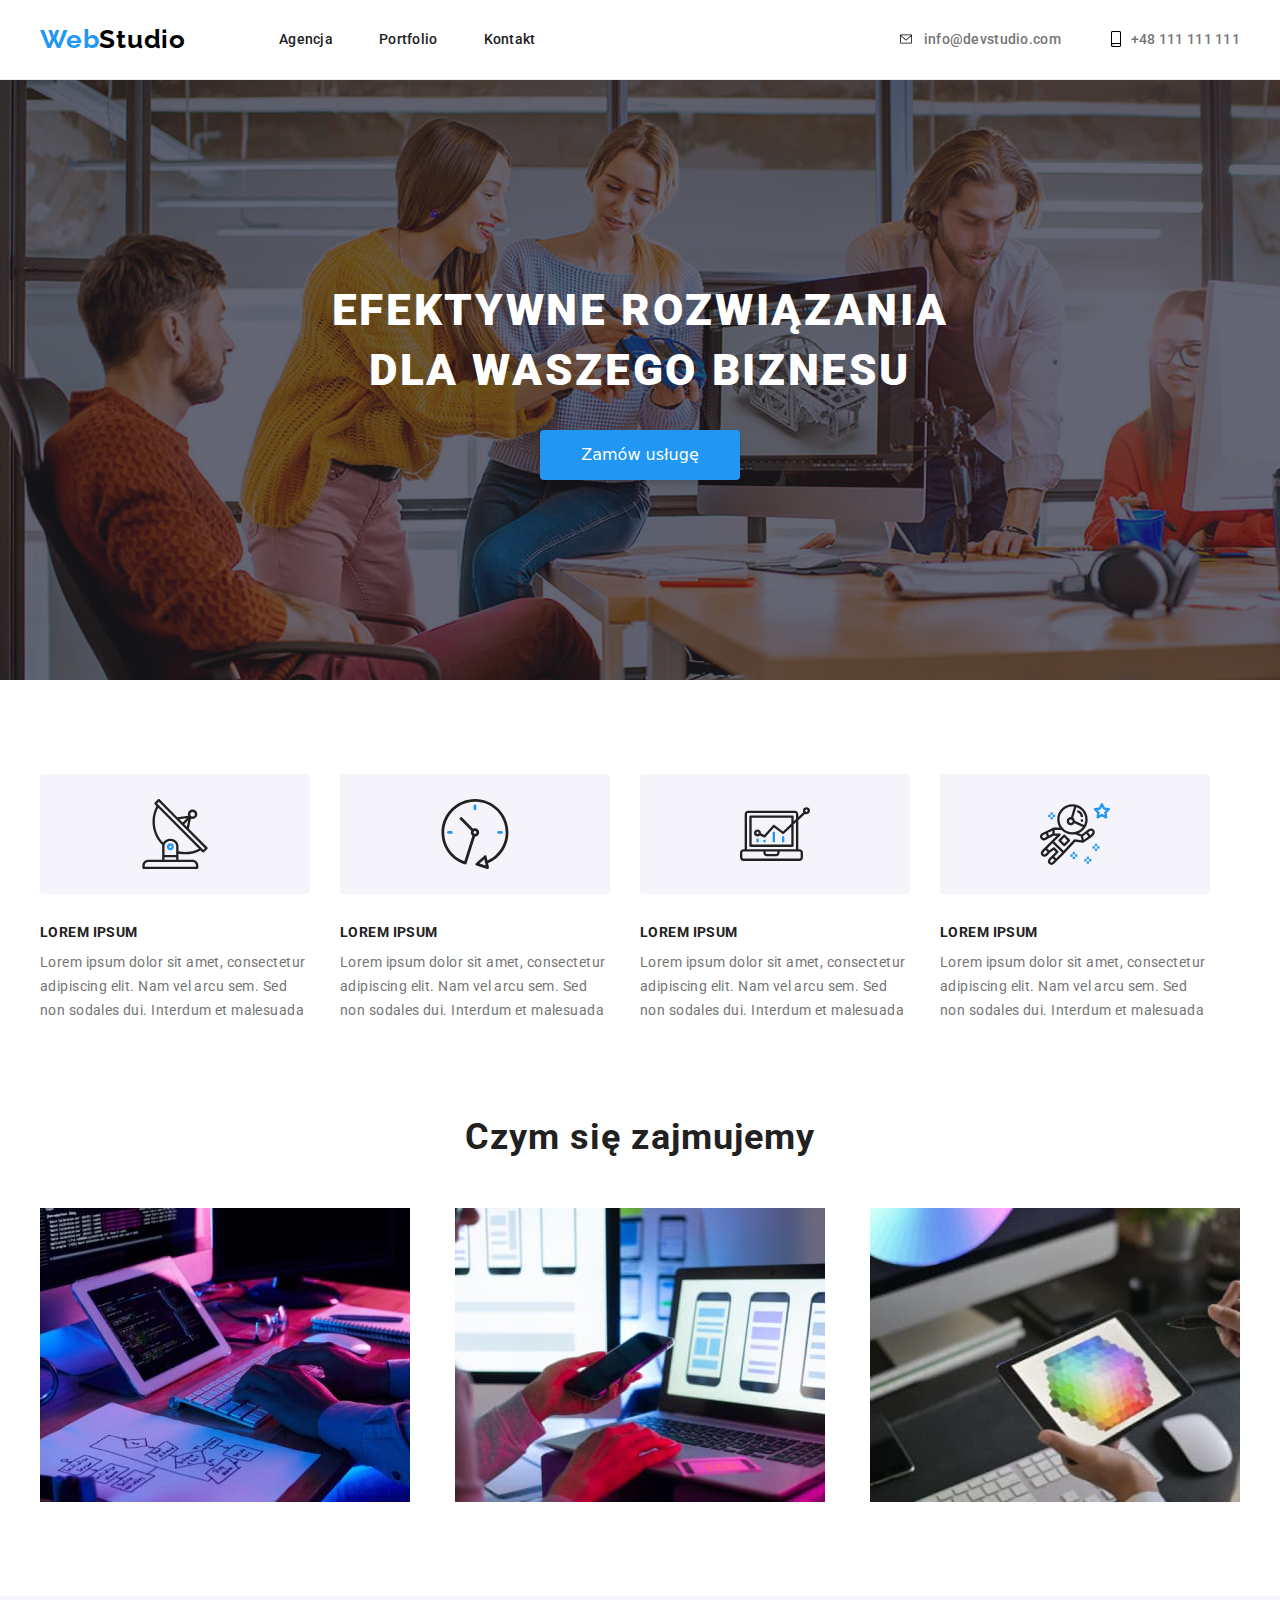
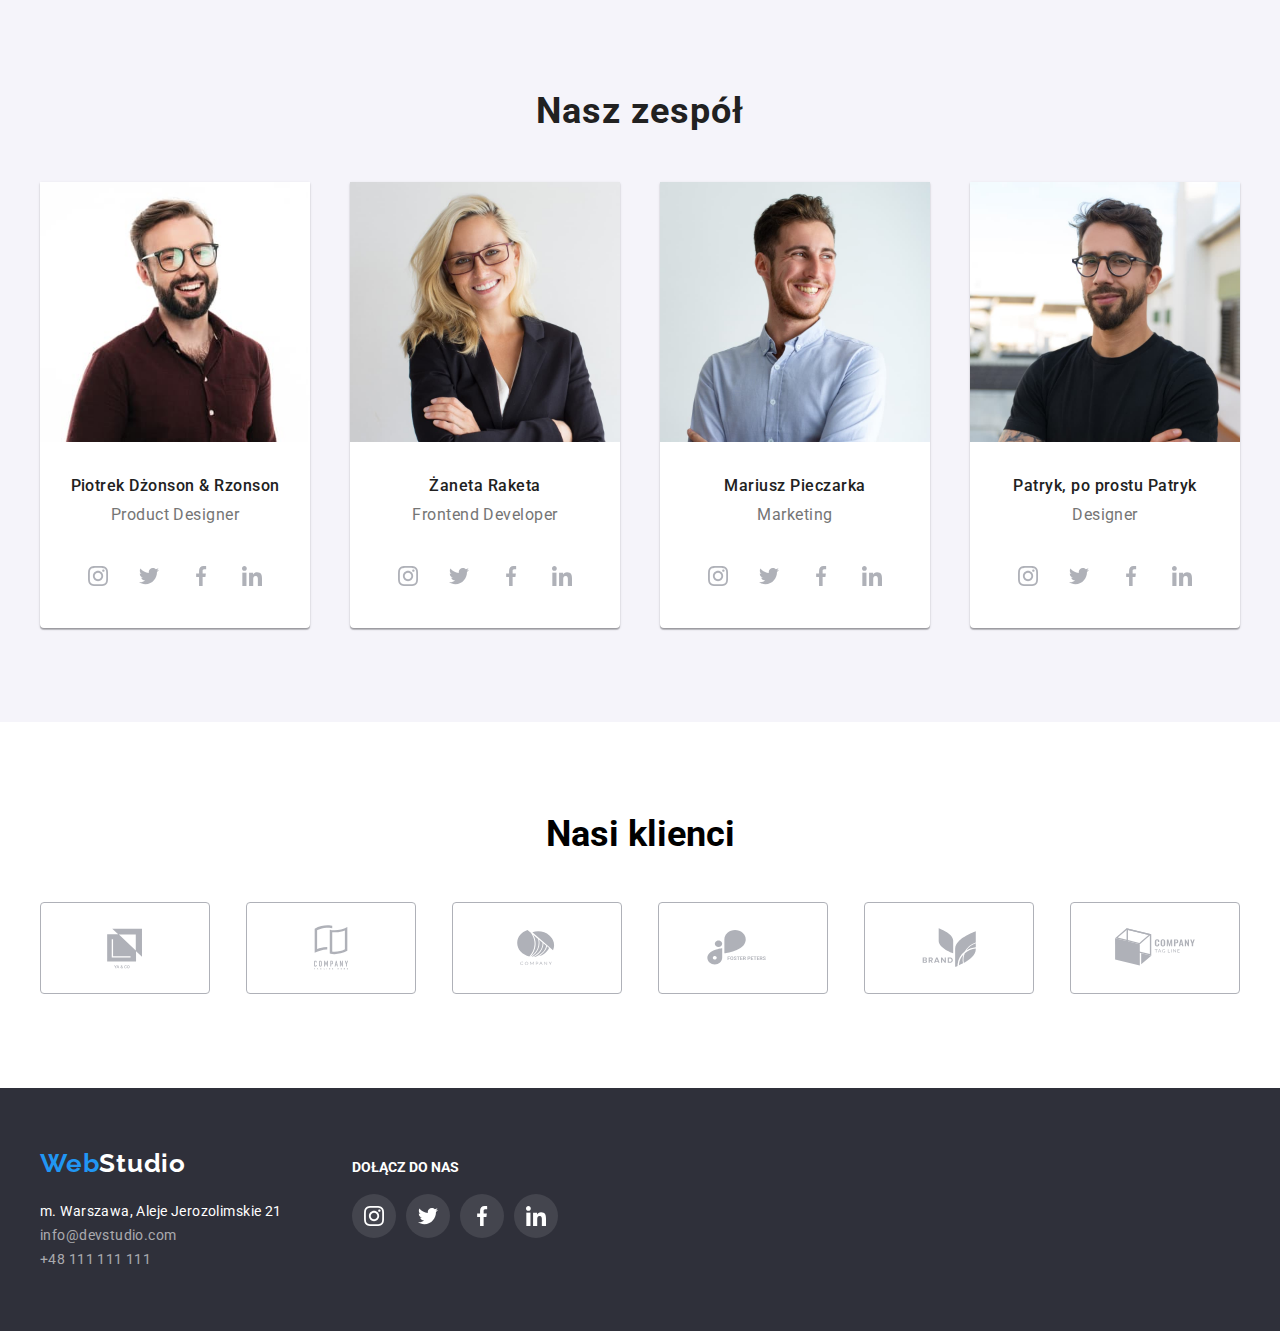
==== BKP/index.html @ 3a9ffc83 "Bum" ====
<!DOCTYPE html>
<html lang="en">
  
<!--NAGŁÓWEK-->
    <head>
        <meta charset="UTF-8"/>
        <meta name="viewport" content="width=device-width, initial-scale=1.0"/>
        <link rel="preconnect" href="https://fonts.googleapis.com">
        <link rel="preconnect" href="https://fonts.gstatic.com" crossorigin="">
        <link href="https://fonts.googleapis.com/css2?family=Festive&amp;family=Qahiri&amp;family=Raleway:wght@700&amp;family=Roboto:wght@400;500;700;900&amp;family=Rubik:wght@300&amp;display=swap" rel="stylesheet">
        <link rel="stylesheet" href="https://cdnjs.cloudflare.com/ajax/libs/modern-normalize/1.1.0/modern-normalize.min.css"/>
        <link rel="stylesheet" href="styles/style.css"/>
        <title>Studio S.G.</title>
    </head>

<!-- BODY -->
    <body>
        
        <!-- HEADER -->
        <header class="header">
        <div class="container">
        <div class="menu">
            <a href="https://sglinkau.github.io/goit-markup-hw-04/" class="logoa"><span class="logohd">Web</span><span class="logo-black">Studio</span></a>
            <nav class="menu-nav">
                <ul class="menu-nav-list">
                    <li class="menu-nav-item"><a href="https://sglinkau.github.io/goit-markup-hw-04/">Agencja</a></li>
                    <li class="menu-nav-item"><a href="portfolio.html">Portfolio</a></li>
                    <li class="menu-nav-item"><a href="https://sglinkau.github.io/goit-markup-hw-04/">Kontakt</a></li>
                </ul>
            </nav>
                <a href="mailto:info@devstudio.com" class="contacts-link" class="email"><svg class="ico-email" width="16px" height="12px"><use href="images/sprite.svg#icon-envelope"></use></svg>info@devstudio.com</a>
                <a href="tel:+48 111 111 111" class="contacts-link" class="tel"><svg class="ico-phone" width="10px" height="16px"><use href="images/sprite.svg#icon-phone"></use></svg>+48 111 111 111</a>
        </div>
        </div>
        </header>
        
        <!-- MAIN -->
        <main>   
            <!-- CONTAINER "ZAMÓW USŁUGĘ" -->
            <section class="main-banner">
            <div class="container">
            <div class="order">
                <h1>EFEKTYWNE ROZWIĄZANIA DLA WASZEGO BIZNESU</h1>
                <button type="button" class="button">Zamów usługę</button>
            </div>
            </div>
            </section>

            <!-- ADVANTAGES "ATUTY" -->
            <div class="advantages">
                <div class="container">
                <ul class="paragraphs">
                    <li class="paragraphs-item">
                        <div class="company-logo">
                            <svg class="company-logo-antenna" width="70px" height="70px"><use href="images/sprite.svg#icon-antenna"></use></svg>
                        </div>
                        <h5>LOREM IPSUM</h5>
                        <span>Lorem ipsum dolor sit amet, consectetur adipiscing elit. Nam vel arcu sem. Sed non sodales dui. Interdum et malesuada</span>
                    </li>
                    <li class="paragraphs-item">
                        <div class="company-logo">
                            <svg class="company-logo-clock" width="70px" height="70px"><use href="images/sprite.svg#icon-clock"></use></svg>
                        </div>
                        <h5>LOREM IPSUM</h5>
                        <span>Lorem ipsum dolor sit amet, consectetur adipiscing elit. Nam vel arcu sem. Sed non sodales dui. Interdum et malesuada</span>
                    </li>
                    <li class="paragraphs-item">
                        <div class="company-logo">
                            <svg class="company-logo-diagram" width="70px" height="70px"><use href="images/sprite.svg#icon-diagram"></use></svg>
                        </div>
                        <h5>LOREM IPSUM</h5>
                        <span>Lorem ipsum dolor sit amet, consectetur adipiscing elit. Nam vel arcu sem. Sed non sodales dui. Interdum et malesuada</span>
                    </li>
                    <li class="paragraphs-item">
                        <div class="company-logo">
                            <svg class="company-logo-astronaut" width="70px" height="70px"><use href="images/sprite.svg#icon-astronaut"></use></svg>
                        </div>
                        <h5>LOREM IPSUM</h5>
                        <span>Lorem ipsum dolor sit amet, consectetur adipiscing elit. Nam vel arcu sem. Sed non sodales dui. Interdum et malesuada</span>
                    </li>                    
                  </ul>
                </div>
            </div>

            <!-- WWD "CZYM SIĘ ZAJMUJEMY" -->
            <div class="WWD">
                <div class="container">
                <h2>Czym się zajmujemy</h2>
                    <div class="WWDpictures">
                        <img src="./images/US1.jpg" alt="WWDP1" class="WWDpic" id="us1">
                        <img src="./images/US2.jpg" alt="WWDP2" class="WWDpic" id="us2">
                        <img src="./images/US3.jpg" alt="WWDP3" id="us3">
                    </div>
                </div>
            </div>

            <!-- OUR TEAM "NASZ ZESPÓŁ" -->
            <div class="ourteam">
            <div class="container">
                <h2>Nasz zespół</h2>
                  <div class="team">
                    <div class="Piotrek">
                        <img src="./images/P1.jpg" alt="Piotrek" width="270" height="260">
                        <h4>Piotrek Dżonson & Rzonson</h4>
                        <h5>Product Designer</h5>
                        <ul class="social-list">
                            <li class="social-list-item"><a href="#" class="social-list-link"><svg class ="social-list-icon"><use href="images/sprite.svg#icon-instagram"></use></svg></a></li>
                            <li class="social-list-item"><a href="#" class="social-list-link"><svg class ="social-list-icon"><use href="images/sprite.svg#icon-twitter"></use></svg></a></li>
                            <li class="social-list-item"><a href="#" class="social-list-link"><svg class ="social-list-icon"><use href="images/sprite.svg#icon-facebook"></use></svg></a></li>
                            <li class="social-list-item"><a href="#" class="social-list-link"><svg class ="social-list-icon"><use href="images/sprite.svg#icon-linkedin"></use></svg></a></li>
                        </ul>
                    </div>
                    
                    <div class="Zaneta">
                        <img src="./images/P2.jpg" alt="Żaneta" width="270" height="260">
                        <h4>Żaneta Raketa</h4>
                        <h5>Frontend Developer</h5>
                        <ul class="social-list">
                            <li class="social-list-item"><a href="#" class="social-list-link"><svg class ="social-list-icon"><use href="images/sprite.svg#icon-instagram"></use></svg></a></li>
                            <li class="social-list-item"><a href="#" class="social-list-link"><svg class ="social-list-icon"><use href="images/sprite.svg#icon-twitter"></use></svg></a></li>
                            <li class="social-list-item"><a href="#" class="social-list-link"><svg class ="social-list-icon"><use href="images/sprite.svg#icon-facebook"></use></svg></a></li>
                            <li class="social-list-item"><a href="#" class="social-list-link"><svg class ="social-list-icon"><use href="images/sprite.svg#icon-linkedin"></use></svg></a></li>
                        </ul>
                    </div>
                    
                    <div class="Mariusz">
                        <img src="./images/P3.jpg" alt="Mariusz" width="270" height="260">
                     <h4>Mariusz Pieczarka</h4>
                        <h5>Marketing</h5>
                        <ul class="social-list">
                            <li class="social-list-item"><a href="#" class="social-list-link"><svg class ="social-list-icon"><use href="images/sprite.svg#icon-instagram"></use></svg></a></li>
                            <li class="social-list-item"><a href="#" class="social-list-link"><svg class ="social-list-icon"><use href="images/sprite.svg#icon-twitter"></use></svg></a></li>
                            <li class="social-list-item"><a href="#" class="social-list-link"><svg class ="social-list-icon"><use href="images/sprite.svg#icon-facebook"></use></svg></a></li>
                            <li class="social-list-item"><a href="#" class="social-list-link"><svg class ="social-list-icon"><use href="images/sprite.svg#icon-linkedin"></use></svg></a></li>
                        </ul>
                    </div>
                    
                    <div class="Patryk">
                        <img src="./images/P4.jpg" alt="Patryk" width="270" height="260" onmouseover="this.src='./images/P4alt.jpg';" onmouseout="this.src='./images/P4.jpg';" >
                        <h4>Patryk, po prostu Patryk</h4>
                        <h5>Designer</h5>
                        <ul class="social-list">
                            <li class="social-list-item"><a href="https://www.instagram.com/popek_oficjalnie/" class="social-list-link"><svg class ="social-list-icon"><use href="images/sprite.svg#icon-instagram"></use></svg></a></li>
                            <li class="social-list-item"><a href="https://twitter.com/JkmMikke?ref_src=twsrc%5Egoogle%7Ctwcamp%5Eserp%7Ctwgr%5Eauthor" class="social-list-link"><svg class ="social-list-icon"><use href="images/sprite.svg#icon-twitter"></use></svg></a></li>
                            <li class="social-list-item"><a href="https://www.facebook.com/RockAlone2k" class="social-list-link"><svg class ="social-list-icon"><use href="images/sprite.svg#icon-facebook"></use></svg></a></li>
                            <li class="social-list-item"><a href="#" class="social-list-link"><svg class ="social-list-icon"><use href="images/sprite.svg#icon-linkedin"></use></svg></a></li>
                        </ul>
                    </div>
                  </div>
            </div>
            </div>
        </main>

        <!-- NASI KLIENCI -->

        <div class="clients">
            <div class="container">
                <h4 class="clients-text">Nasi klienci</h4>
                <ul class="clients-list">
                    <li class="clients-list-logo"><svg class="client-list-ico"><use href="images/sprite.svg#icon-CompanyLogo1"></use></svg></li>
                    <li class="clients-list-logo"><svg class="client-list-ico"><use href="images/sprite.svg#icon-CompanyLogo2"></use></svg></li>
                    <li class="clients-list-logo"><svg class="client-list-ico"><use href="images/sprite.svg#icon-CompanyLogo3"></use></svg></li>
                    <li class="clients-list-logo"><svg class="client-list-ico"><use href="images/sprite.svg#icon-CompanyLogo4"></use></svg></li>
                    <li class="clients-list-logo"><svg class="client-list-ico"><use href="images/sprite.svg#icon-CompanyLogo5"></use></svg></li>
                    <li class="clients-list-logo"><svg class="client-list-ico"><use href="images/sprite.svg#icon-CompanyLogo6"></use></svg></li>
                </ul>
            </div>
        </div>
    
        <!-- FOOTER -->
        <footer class="footer">
            <div class="container">
            <div class="footer">
            <div class="footer-left">
            <a href="https://sglinkau.github.io/goit-markup-hw-04/" class="logob"><span class="logoft">Web</span><span class="logo-white">Studio</span></a>
            <address class="adress">
                m. Warszawa, Aleje Jerozolimskie 21</br>
                <a href="mailto:info@devstudio.com" class="adress-link">info@devstudio.com</a></br>
                <a href="tel:+48 111 111 111" class="adress-link">+48 111 111 111</a>
            </address>
            </div>
            <div class="footer-right">
            <div class="social-media">
                <h5 class="social-media-text">DOŁĄCZ DO NAS</h5>
                <ul class="social-media-list">
                    <li class="social-media-list-item"><a href="#" class="social-media-list-link"><svg class ="social-media-list-icon"><use href="images/sprite.svg#icon-instagram"></use></svg></a></li>
                    <li class="social-media-list-item"><a href="#" class="social-media-list-link"><svg class ="social-media-list-icon"><use href="images/sprite.svg#icon-twitter"></use></svg></a></li>
                    <li class="social-media-list-item"><a href="#" class="social-media-list-link"><svg class ="social-media-list-icon"><use href="images/sprite.svg#icon-facebook"></use></svg></a></li>
                    <li class="social-media-list-item"><a href="#" class="social-media-list-link"><svg class ="social-media-list-icon"><use href="images/sprite.svg#icon-linkedin"></use></svg></a></li>
                </ul>
            </div>
            </div>
            </div>
            </div>
        </footer>

    </body>

    </html>
---- BKP/styles/style.css ----
/* =====FORMAL STUFF===== */

h1,
h2,
h3,
h4,
h5,
h6 {
  margin: 0;
  padding: 0;
}
p {
  margin: 0;
  padding: 0;
}
ul,
ol {
  margin: 0;
  padding: 0;
  list-style: none;
}

.site {
  width: 1170px;
}

.container {
  width: 1200px;
  margin: 0 auto;
}

/* =====SITE INDEX.HTML===== */

/* =====HEADER===== */

.header {
  height: 80px;
  border-bottom: 1px solid #ececec;
}

/* WEB STUDIO LOGO IN HEADER */

.logoa {
  font-family: Raleway;
  font-style: normal;
  font-weight: bold;
  font-size: 26px;
  line-height: 31px;
  letter-spacing: 0.03em;
  text-decoration: none;

  padding: 24px 0 23px 0;

  justify-content: flex-start;
}

.logohd {
  color: #2196f3;
}

.logo-black {
  color: #000000;
}

/* MENU IN HEADER */

.menu {
  display: flex;
  background: #ffffff;
  justify-content: space-around;
  align-items: center;
}

.menu-nav {
  flex: 2;
}

.menu-nav-list {
  display: flex;
  align-items: center;
  justify-content: flex-start;
}

.menu-nav-list:first-child {
  margin-left: 93px;
}

.menu-nav-item {
  margin-right: 46px;
}

/* LINKS IN HEADER MENU */

.menu-nav a {
  text-decoration: none;

  font-family: Roboto;
  font-style: normal;
  font-weight: 500;
  font-size: 14px;
  line-height: 16px;
  letter-spacing: 0.02em;

  color: #212121;
}

.menu-nav a:hover {
  color: #2196f3;
}

/* END OF LINKS IN HEADER MENU */

/* CONTACTS LINKS IN HEADER MENU */

.contacts-link {
  text-decoration: none;
  display: flex;
  align-items: center;

  font-family: Roboto;
  font-style: normal;
  font-weight: 500;
  font-size: 14px;
  line-height: 16px;
  letter-spacing: 0.02em;
  margin-left: 50px;

  color: #757575;
}

.contacts-link:hover,
.contacts-link:focus {
  color: #2196f3;
  fill: #2196f3;
}

.ico-email {
  margin-right: 10px;
}

.ico-phone {
  margin-right: 10px;
}

/* END OF CONTACTS LINKS IN HEADER MENU */

/* =====END OF HEADER===== */

/* =====MAIN===== */

/* CONTAINER */

.main-banner {
  background: #2f303a;
  background-image: linear-gradient(
      rgba(47, 48, 58, 0.4),
      rgba(47, 48, 58, 0.4)
    ),
    url("../images/back.png");
  background-repeat: no-repeat;
  background-size: cover;
}

.order {
  padding-top: 200px;
  padding-bottom: 200px;
}

.order h1 {
  width: 696px;
  height: 120px;

  font-family: Roboto;
  font-style: normal;
  font-weight: 900;
  font-size: 44px;
  line-height: 60px;
  text-align: center;
  letter-spacing: 0.06em;
  text-transform: uppercase;
  margin-left: auto;
  margin-right: auto;

  color: #ffffff;
}

.button {
  width: 200px;
  height: 50px;
  cursor: pointer;

  color: #ffffff;
  background: #2196f3;
  box-shadow: 0px 4px 4px rgba(0, 0, 0, 0.15);
  border-radius: 4px;
  border: 0px;
  margin-left: auto;
  margin-right: auto;
  margin-top: 30px;

  display: block;
  align-items: center;
}

/* END OF CONTAINER */

/* ADVANTAGES "ATUTY" */

.paragraphs {
  display: flex;
  justify-content: space-around;
  padding-top: 94px;
}

.paragraphs-item {
  margin-right: 30px;
}

.paragraphs-item h5 {
  font-family: Roboto;
  font-style: normal;
  font-weight: bold;
  font-size: 14px;
  line-height: 16px;
  letter-spacing: 0.03em;
  text-transform: uppercase;
  padding-bottom: 10px;

  color: #212121;
}

.paragraphs-item span {
  font-family: Roboto;
  font-style: normal;
  font-weight: normal;
  font-size: 14px;
  line-height: 24px;
  letter-spacing: 0.03em;

  color: #757575;
}

.company-logo {
  display: flex;
  background-color: #f5f4fa;
  height: 120px;
  width: 270px;
  align-items: center;
  justify-content: center;
  margin-bottom: 30px;
  border-radius: 4px;
}

/* END OF ADVANTAGES "ATUTY" */

/* WWD "CZYM SIĘ ZAJMUJEMY" */

.WWD h2 {
  font-family: Roboto;
  font-style: normal;
  font-weight: bold;
  font-size: 36px;
  line-height: 42px;
  text-align: center;
  letter-spacing: 0.03em;

  color: #212121;

  padding-top: 94px;
  padding-bottom: 50px;
}

.WWDpictures {
  display: flex;
  justify-content: space-between;
  padding-bottom: 94px;
}

/* END OF WWD "CZYM SIĘ ZAJMUJEMY" */

/* OUR TEAM "NASZ ZESPÓŁ" */

.ourteam {
  background: #f5f4fa;

  padding-top: 94px;
}

.ourteam h2 {
  font-family: Roboto;
  font-style: normal;
  font-weight: bold;
  font-size: 36px;
  line-height: 42px;
  text-align: center;
  letter-spacing: 0.03em;

  color: #212121;

  padding-bottom: 50px;
}

.team {
  display: flex;
  justify-content: space-between;
  padding-bottom: 94px;
}

.team h4 {
  font-family: Roboto;
  font-style: normal;
  font-weight: 500;
  font-size: 16px;
  line-height: 19px;
  text-align: center;
  letter-spacing: 0.03em;

  padding-top: 30px;

  color: #212121;
}

.team h5 {
  font-family: Roboto;
  font-style: normal;
  font-weight: normal;
  font-size: 16px;
  line-height: 19px;
  text-align: center;
  letter-spacing: 0.03em;

  padding-top: 10px;
  padding-bottom: 30px;

  color: #757575;
}

.Piotrek {
  background: #ffffff;

  box-shadow: 0px 1px 3px rgba(0, 0, 0, 0.12), 0px 1px 1px rgba(0, 0, 0, 0.14),
    0px 2px 1px rgba(0, 0, 0, 0.2);
  border-radius: 0px 0px 4px 4px;
}

.Zaneta {
  background: #ffffff;

  box-shadow: 0px 1px 3px rgba(0, 0, 0, 0.12), 0px 1px 1px rgba(0, 0, 0, 0.14),
    0px 2px 1px rgba(0, 0, 0, 0.2);
  border-radius: 0px 0px 4px 4px;
}

.Mariusz {
  background: #ffffff;

  box-shadow: 0px 1px 3px rgba(0, 0, 0, 0.12), 0px 1px 1px rgba(0, 0, 0, 0.14),
    0px 2px 1px rgba(0, 0, 0, 0.2);
  border-radius: 0px 0px 4px 4px;
}

.Patryk {
  background: #ffffff;

  box-shadow: 0px 1px 3px rgba(0, 0, 0, 0.12), 0px 1px 1px rgba(0, 0, 0, 0.14),
    0px 2px 1px rgba(0, 0, 0, 0.2);
  border-radius: 0px 0px 4px 4px;
}

.social-list {
  display: flex;
  justify-content: space-around;
  align-items: center;
  margin-left: 32px;
  margin-right: 32px;
}

.social-list-item {
  display: flex;
  align-items: center;
  justify-content: space-around;
}

.social-list-icon {
  width: 20px;
  height: 20px;
}

.social-list-icon:hover,
.social-list-icon:focus {
  fill: #fff;
}

.social-list-link {
  display: flex;
  align-items: center;
  justify-content: space-around;
  width: 44px;
  height: 44px;
  margin-bottom: 30px;
  background-color: #fff;
  fill: #afb1b8;
  border-radius: 50%;
}

.social-list-link:hover,
.social-list-link:focus {
  background-color: #2196f3;
  fill: #fff;
}

/* END OF OUR TEAM "NASZ ZESPÓŁ" */

/* OUR CLIENTS "NASI KLIENCI" */

.clients-text {
  font-family: Roboto;
  font-style: Bold;
  font-size: 36px;
  line-height: 42px;
  line-height: 100%;
  text-align: Center;
  vertical-align: Top;
  letter-spacing: 3%;

  margin-top: 94px;
  margin-bottom: 50px;
}

.clients-list {
  display: flex;
  align-items: left;
  justify-content: space-between;
}

.clients-list-logo {
  display: flex;
  width: 170px;
  height: 92px;
  margin-bottom: 94px;
  border-radius: 4px;
  border-width: 1px;
  border-style: solid;
  border-color: #afb1b8;
  fill: #afb1b8;
}

.clients-list-logo:hover,
.clients-list-logo:focus {
  border-color: #2196f3;
  fill: #2196f3;
  cursor: pointer;
}

/* END OF OUR CLIENTS "NASI KLIENCI" */

/* =====END OF MAIN===== */

/* =====FOOTER===== */

.footer {
  background: #2f303a;
  display: flex;
}

.footer-left {
  margin-top: 60px;
  margin-bottom: 60px;
}

.footer-right {
  display: flex;
  margin-left: 70px;
  margin-top: 72px;
}

.footer a {
  text-decoration: none;
}

.logob {
  font-family: Raleway;
  font-style: normal;
  font-weight: bold;
  font-size: 26px;
  line-height: 31px;
  letter-spacing: 0.03em;
}

.logoft {
  color: #2196f3;
}

.logo-white {
  color: #ffffff;
}

.adress {
  font-family: Roboto;
  font-style: normal;
  font-weight: normal;
  font-size: 14px;
  line-height: 24px;
  letter-spacing: 0.03em;

  padding-top: 20px;

  color: #ffffff;
}

.adress-link {
  font-family: Roboto;
  font-style: normal;
  font-weight: normal;
  font-size: 14px;
  line-height: 24px;
  letter-spacing: 0.03em;

  color: rgba(255, 255, 255, 0.6);

  margin-top: 9px;
}

.adress-link:hover {
  color: #2196f3;
}

.social-media {
  width: 206px;
  height: 80px;
}

.social-media-text {
  font-family: Roboto;
  font-style: Bold;
  font-size: 14px;
  line-height: 16px;
  line-height: 100%;
  text-align: Left;
  vertical-align: Top;
  letter-spacing: 3%;
  color: #fff;
  margin-bottom: 20px;
}

.social-media-list {
  display: flex;
  justify-content: space-between;
  align-items: flex-start;
}

.social-media-list-item {
  display: flex;
  align-items: flex-start;
  justify-content: space-between;
}

.social-media-list-icon {
  width: 20px;
  height: 20px;
}

.social-media-list-icon:hover,
.social-media-list-icon:focus {
  fill: #fff;
}

.social-media-list-link {
  display: flex;
  align-items: center;
  justify-content: space-around;
  width: 44px;
  height: 44px;
  margin-bottom: 30px;
  background-color: rgba(255, 255, 255, 0.1);
  fill: #fff;
  border-radius: 50%;
}

.social-media-list-link:hover,
.social-media-list-link:focus {
  background-color: #2196f3;
  fill: #fff;
}

/* =====END OF FOOTER===== */

/* =====END OF SITE INDEX.HTML===== */

/* =====SITE PORTFOLIO.HTML===== */

/* FILTERS IN "FILTRY" */

.button-port {
  margin-right: 8px;

  cursor: pointer;

  background: #f5f4fa;
  border-radius: 4px;
  border: 0px;

  font-family: Roboto;
  font-style: normal;
  font-weight: 500;
  font-size: 16px;
  line-height: 26px;
  text-align: center;
  letter-spacing: 0.03em;
  padding: 6px 22px 6px 22px;

  color: #212121;
}

.button-port:hover {
  background: #2196f3;
  color: #ffffff;
  box-shadow: 0px 3px 1px rgba(0, 0, 0, 0.1), 0px 1px 2px rgba(0, 0, 0, 0.08),
    0px 2px 2px rgba(0, 0, 0, 0.12);
  border-radius: 4px;
}

.filtry-list {
  display: flex;
  justify-content: center;
  margin-top: 94px;
  margin-bottom: 50px;
}

/* END OF FILTERS IN "FILTRY" */

/* PROJECTS "PROJEKTY */

.projects-list {
  width: 1200px;
  display: flex;
  justify-content: center;
  align-items: center;
  flex-wrap: wrap;
  gap: 30px;
  margin-right: auto;
  margin-left: auto;
  padding-bottom: 94px;
}

.projects-list-item {
  background: #ffffff;
  border: 1px solid #eeeeee;
  box-sizing: border-box;
}

.projects-list-item:hover,
.projects-list-item:focus {
  filter: drop-shadow(1px 4px 6px rgba(0, 0, 0, 0.16));
  filter: drop-shadow(0px 4px 4px rgba(0, 0, 0, 0.06));
  filter: drop-shadow(0px 1px 1px rgba(0, 0, 0, 0.12));
}

.projects-list-item:hover {
  cursor: pointer;
}

.projects-list-item h4 {
  font-family: Roboto;
  font-style: normal;
  font-weight: bold;
  font-size: 18px;
  line-height: 36px;
  letter-spacing: 0.06em;

  padding-top: 20px;
  padding-left: 24px;
  padding-bottom: 4px;

  color: #212121;
}

.projects-list-item h5 {
  font-family: Roboto;
  font-style: normal;
  font-weight: normal;
  font-size: 16px;
  line-height: 30px;
  letter-spacing: 0.03em;

  padding-left: 24px;
  padding-bottom: 20px;

  color: #757575;
}

/* END OF PROJECTS "PROJEKTY */

/* =====END OF SITE PORTFOLIO.HTML===== */
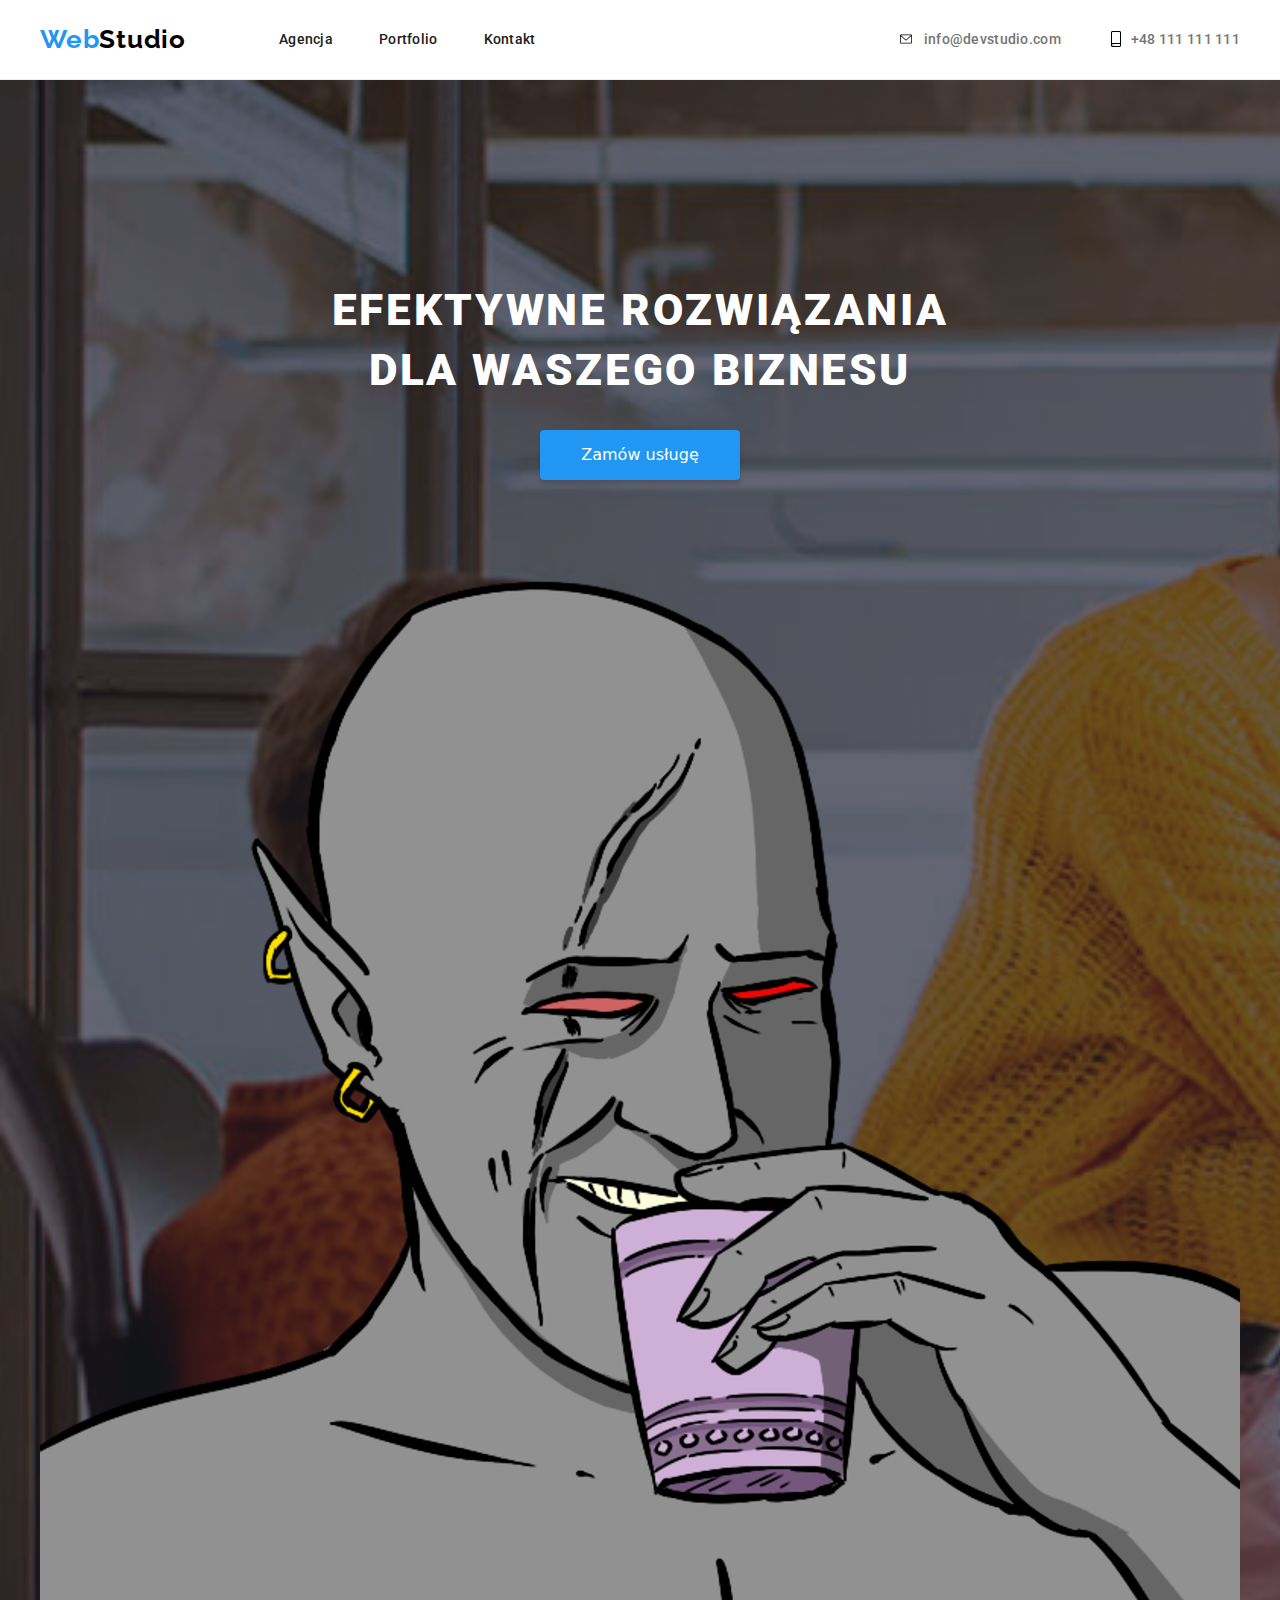
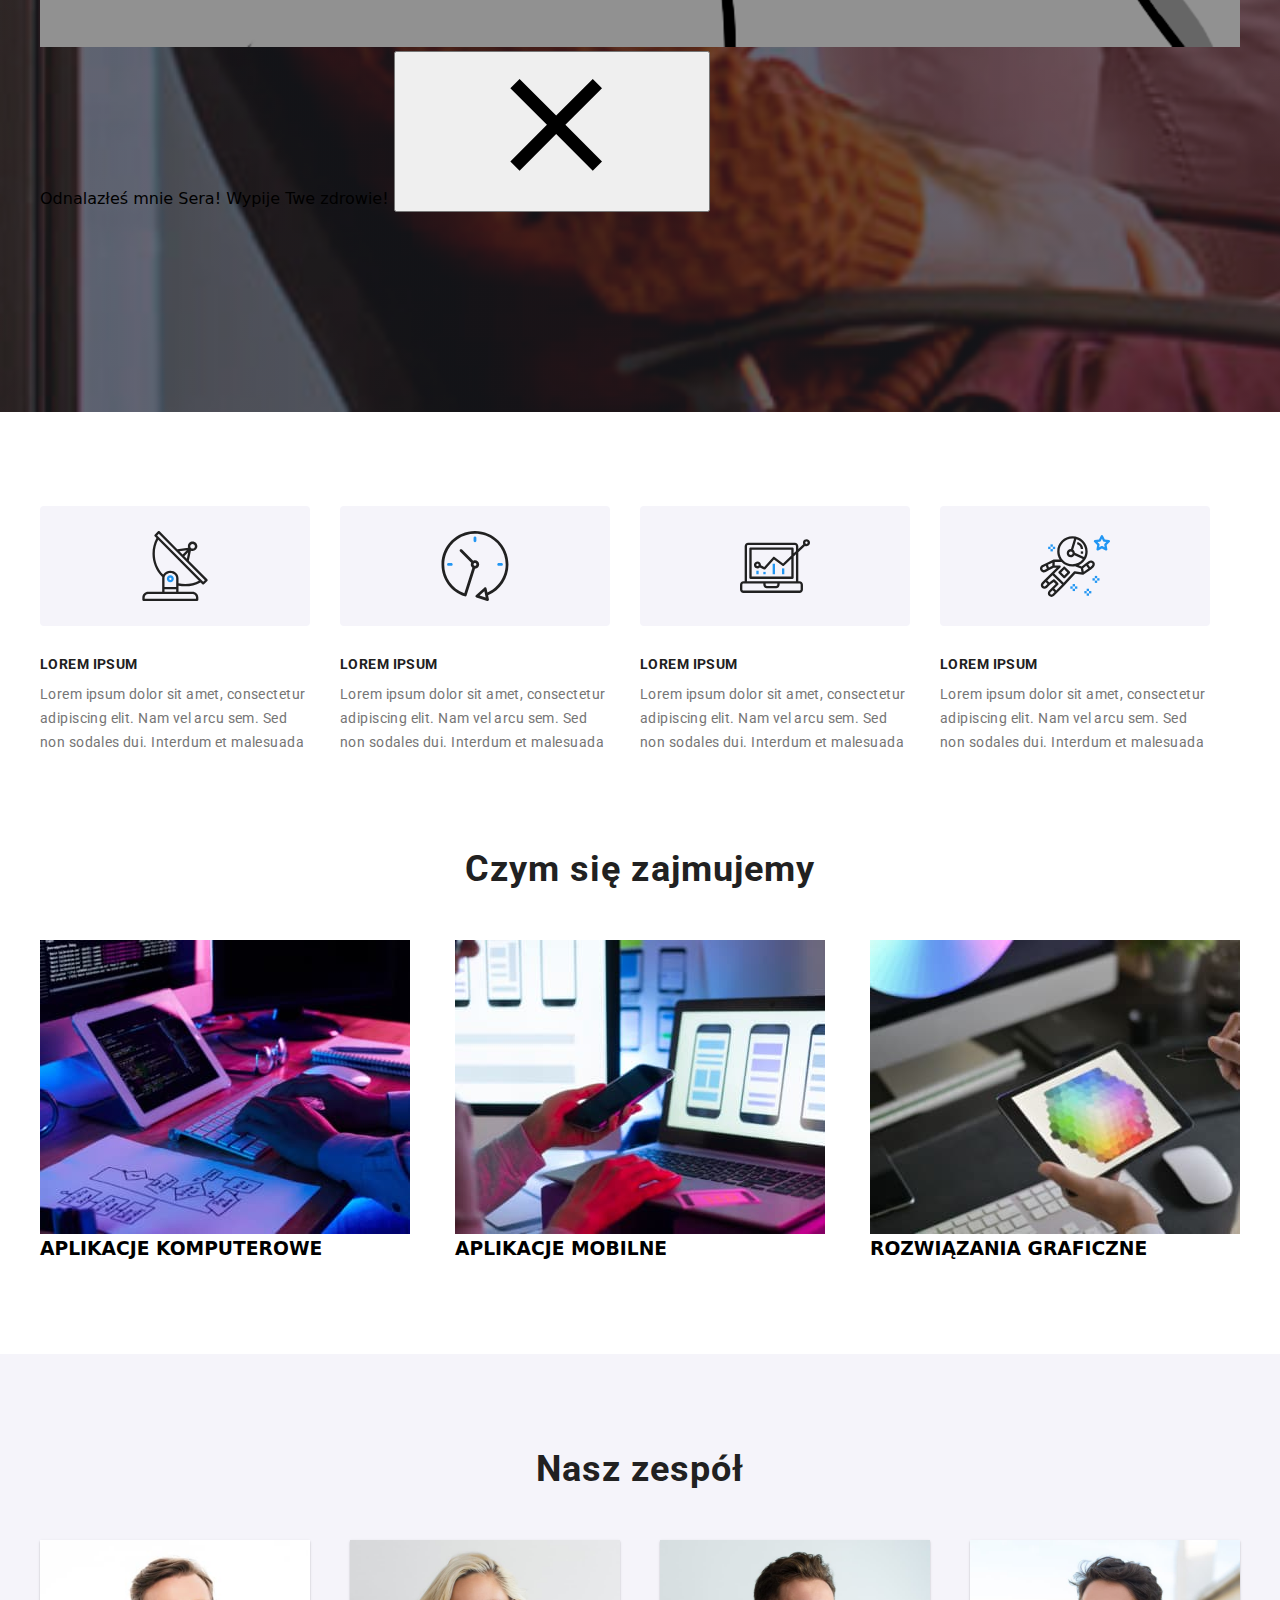
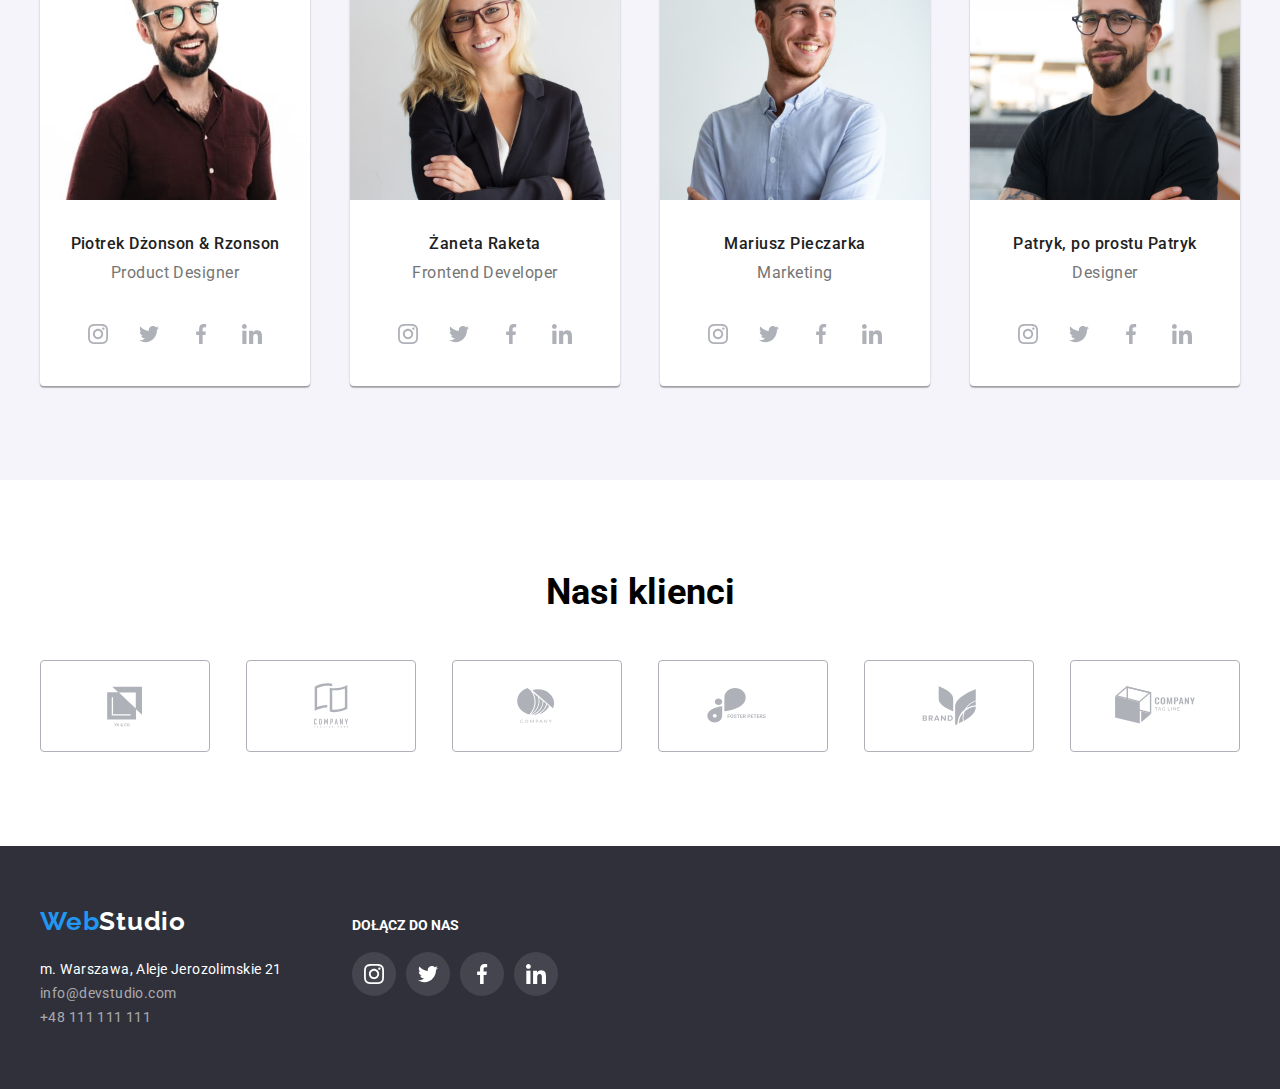
==== commit 2278bbac: "x" ====
--- a/BKP/index.html
+++ b/BKP/index.html
@@ -20,12 +20,12 @@
         <header class="header">
         <div class="container">
         <div class="menu">
-            <a href="https://sglinkau.github.io/goit-markup-hw-04/" class="logoa"><span class="logohd">Web</span><span class="logo-black">Studio</span></a>
+            <a href="https://sglinkau.github.io/goit-markup-hw-05/" class="logoa"><span class="logohd">Web</span><span class="logo-black">Studio</span></a>
             <nav class="menu-nav">
                 <ul class="menu-nav-list">
-                    <li class="menu-nav-item"><a href="https://sglinkau.github.io/goit-markup-hw-04/">Agencja</a></li>
-                    <li class="menu-nav-item"><a href="portfolio.html">Portfolio</a></li>
-                    <li class="menu-nav-item"><a href="https://sglinkau.github.io/goit-markup-hw-04/">Kontakt</a></li>
+                    <li><a class="menu-nav-item active-link" href="https://sglinkau.github.io/goit-markup-hw-05/">Agencja</a></li>
+                    <li><a class="menu-nav-item" href="portfolio.html">Portfolio</a></li>
+                    <li><a class="menu-nav-item" href="https://sglinkau.github.io/goit-markup-hw-05/">Kontakt</a></li>
                 </ul>
             </nav>
                 <a href="mailto:info@devstudio.com" class="contacts-link" class="email"><svg class="ico-email" width="16px" height="12px"><use href="images/sprite.svg#icon-envelope"></use></svg>info@devstudio.com</a>
@@ -41,7 +41,18 @@
             <div class="container">
             <div class="order">
                 <h1>EFEKTYWNE ROZWIĄZANIA DLA WASZEGO BIZNESU</h1>
-                <button type="button" class="button">Zamów usługę</button>
+                <button type="button" class="button" data-modal-open>Zamów usługę</button>
+                <div class="backdrop is-hidden" data-modal>
+                    <div class="modal-window">
+                        <img class="niespodzianka" src="./images/Serah.png">
+                        <span class="niespodzianka-text">Odnalazłeś mnie Sera! Wypije Twe zdrowie!</span>
+                        <button class="close-btn" data-modal-close>
+                        <svg class="closte-btn-ico">
+                            <use href="images/sprite.svg#icon-zamykacz"></use>
+                         </svg>
+                        </button>
+                    </div>
+                </div>
             </div>
             </div>
             </section>
@@ -87,9 +98,9 @@
                 <div class="container">
                 <h2>Czym się zajmujemy</h2>
                     <div class="WWDpictures">
-                        <img src="./images/US1.jpg" alt="WWDP1" class="WWDpic" id="us1">
-                        <img src="./images/US2.jpg" alt="WWDP2" class="WWDpic" id="us2">
-                        <img src="./images/US3.jpg" alt="WWDP3" id="us3">
+                        <div class="WWDpictures-desc"><img src="./images/US1.jpg" alt="WWDP1" class="WWDpic" id="us1"><h3 class="WWDpictures-desc-back">APLIKACJE KOMPUTEROWE</h3></div>
+                        <div class="WWDpictures-desc"><img src="./images/US2.jpg" alt="WWDP2" class="WWDpic" id="us2"><h3 class="WWDpictures-desc-back">APLIKACJE MOBILNE</h3></div>
+                        <div class="WWDpictures-desc"><img src="./images/US3.jpg" alt="WWDP3" class="WWDpic" id="us3"><h3 class="WWDpictures-desc-back">ROZWIĄZANIA GRAFICZNE</h3></div>
                     </div>
                 </div>
             </div>
@@ -194,6 +205,7 @@
             </div>
         </footer>
 
+        <script src="./js/modal.js"></script>
     </body>
 
     </html>
